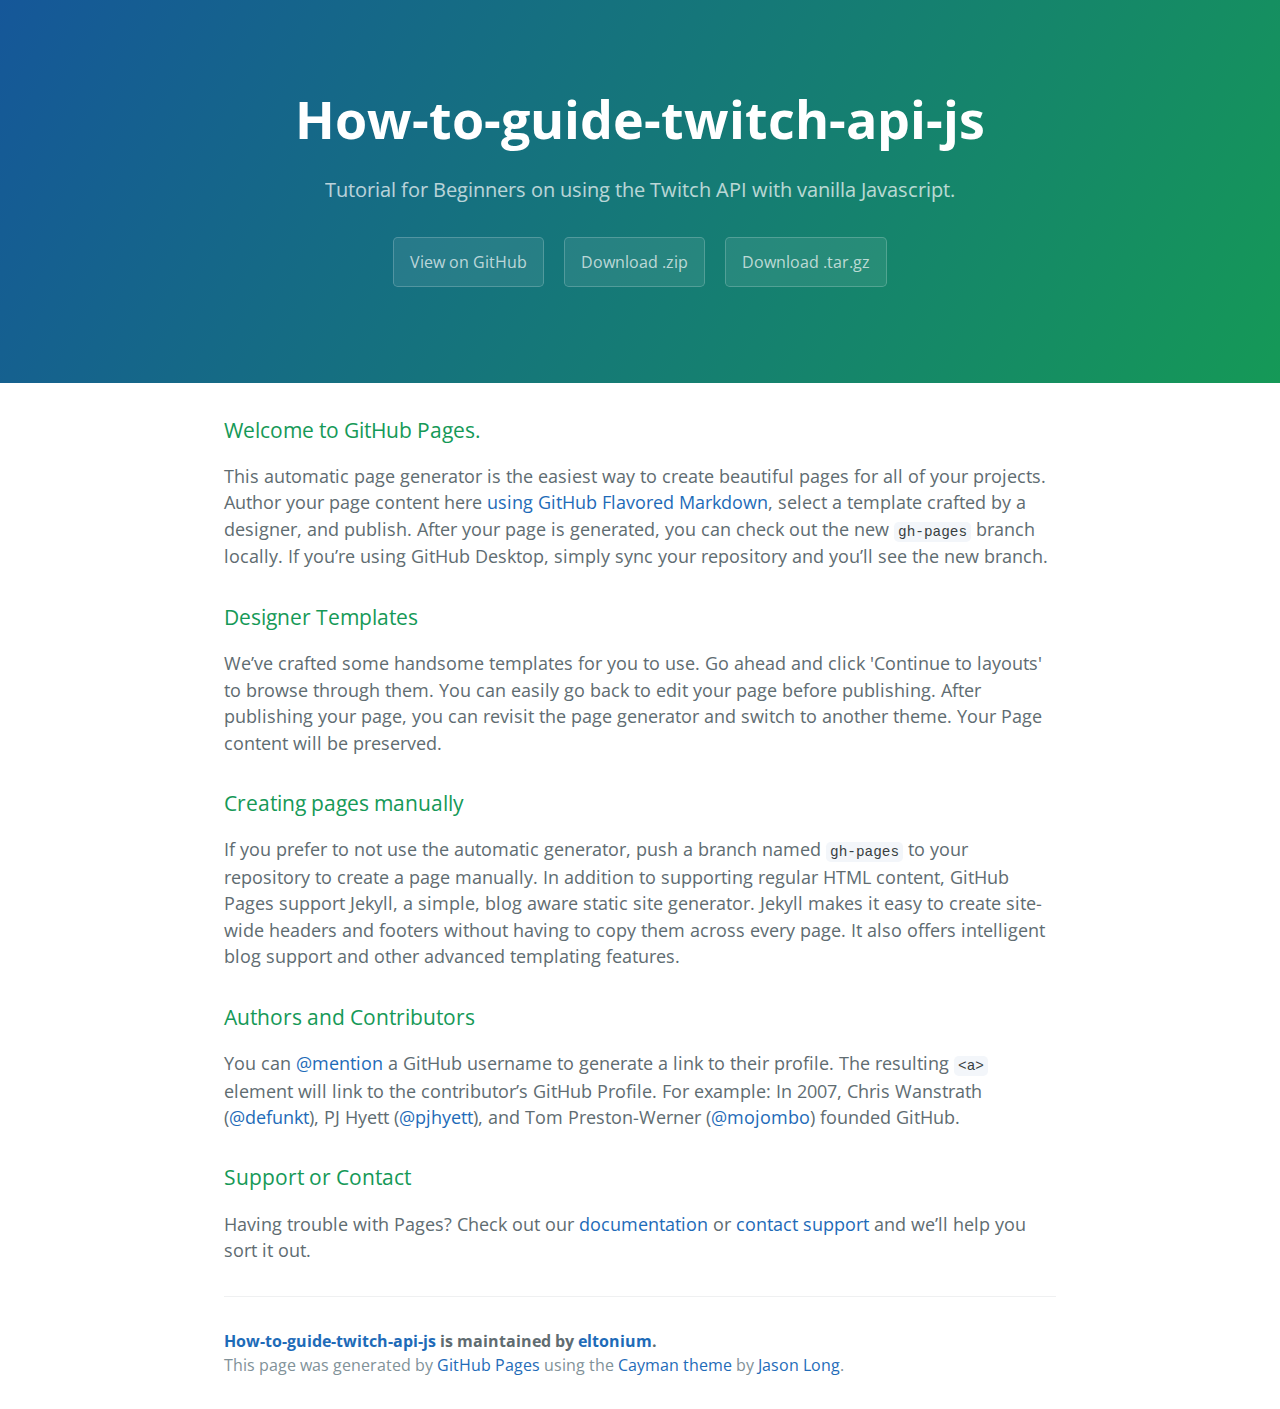
==== index.html @ daff8fc2 "Create gh-pages branch via GitHub" ====
<!DOCTYPE html>
<html lang="en-us">
  <head>
    <meta charset="UTF-8">
    <title>How-to-guide-twitch-api-js by eltonium</title>
    <meta name="viewport" content="width=device-width, initial-scale=1">
    <link rel="stylesheet" type="text/css" href="stylesheets/normalize.css" media="screen">
    <link href='https://fonts.googleapis.com/css?family=Open+Sans:400,700' rel='stylesheet' type='text/css'>
    <link rel="stylesheet" type="text/css" href="stylesheets/stylesheet.css" media="screen">
    <link rel="stylesheet" type="text/css" href="stylesheets/github-light.css" media="screen">
  </head>
  <body>
    <section class="page-header">
      <h1 class="project-name">How-to-guide-twitch-api-js</h1>
      <h2 class="project-tagline">Tutorial for Beginners on using the Twitch API with vanilla Javascript.</h2>
      <a href="https://github.com/eltonium/how-to-guide-twitch-api-js" class="btn">View on GitHub</a>
      <a href="https://github.com/eltonium/how-to-guide-twitch-api-js/zipball/master" class="btn">Download .zip</a>
      <a href="https://github.com/eltonium/how-to-guide-twitch-api-js/tarball/master" class="btn">Download .tar.gz</a>
    </section>

    <section class="main-content">
      <h3>
<a id="welcome-to-github-pages" class="anchor" href="#welcome-to-github-pages" aria-hidden="true"><span aria-hidden="true" class="octicon octicon-link"></span></a>Welcome to GitHub Pages.</h3>

<p>This automatic page generator is the easiest way to create beautiful pages for all of your projects. Author your page content here <a href="https://guides.github.com/features/mastering-markdown/">using GitHub Flavored Markdown</a>, select a template crafted by a designer, and publish. After your page is generated, you can check out the new <code>gh-pages</code> branch locally. If you’re using GitHub Desktop, simply sync your repository and you’ll see the new branch.</p>

<h3>
<a id="designer-templates" class="anchor" href="#designer-templates" aria-hidden="true"><span aria-hidden="true" class="octicon octicon-link"></span></a>Designer Templates</h3>

<p>We’ve crafted some handsome templates for you to use. Go ahead and click 'Continue to layouts' to browse through them. You can easily go back to edit your page before publishing. After publishing your page, you can revisit the page generator and switch to another theme. Your Page content will be preserved.</p>

<h3>
<a id="creating-pages-manually" class="anchor" href="#creating-pages-manually" aria-hidden="true"><span aria-hidden="true" class="octicon octicon-link"></span></a>Creating pages manually</h3>

<p>If you prefer to not use the automatic generator, push a branch named <code>gh-pages</code> to your repository to create a page manually. In addition to supporting regular HTML content, GitHub Pages support Jekyll, a simple, blog aware static site generator. Jekyll makes it easy to create site-wide headers and footers without having to copy them across every page. It also offers intelligent blog support and other advanced templating features.</p>

<h3>
<a id="authors-and-contributors" class="anchor" href="#authors-and-contributors" aria-hidden="true"><span aria-hidden="true" class="octicon octicon-link"></span></a>Authors and Contributors</h3>

<p>You can <a href="https://help.github.com/articles/basic-writing-and-formatting-syntax/#mentioning-users-and-teams" class="user-mention">@mention</a> a GitHub username to generate a link to their profile. The resulting <code>&lt;a&gt;</code> element will link to the contributor’s GitHub Profile. For example: In 2007, Chris Wanstrath (<a href="https://github.com/defunkt" class="user-mention">@defunkt</a>), PJ Hyett (<a href="https://github.com/pjhyett" class="user-mention">@pjhyett</a>), and Tom Preston-Werner (<a href="https://github.com/mojombo" class="user-mention">@mojombo</a>) founded GitHub.</p>

<h3>
<a id="support-or-contact" class="anchor" href="#support-or-contact" aria-hidden="true"><span aria-hidden="true" class="octicon octicon-link"></span></a>Support or Contact</h3>

<p>Having trouble with Pages? Check out our <a href="https://help.github.com/pages">documentation</a> or <a href="https://github.com/contact">contact support</a> and we’ll help you sort it out.</p>

      <footer class="site-footer">
        <span class="site-footer-owner"><a href="https://github.com/eltonium/how-to-guide-twitch-api-js">How-to-guide-twitch-api-js</a> is maintained by <a href="https://github.com/eltonium">eltonium</a>.</span>

        <span class="site-footer-credits">This page was generated by <a href="https://pages.github.com">GitHub Pages</a> using the <a href="https://github.com/jasonlong/cayman-theme">Cayman theme</a> by <a href="https://twitter.com/jasonlong">Jason Long</a>.</span>
      </footer>

    </section>

  
  </body>
</html>
---- stylesheets/stylesheet.css ----
* {
  box-sizing: border-box; }

body {
  padding: 0;
  margin: 0;
  font-family: "Open Sans", "Helvetica Neue", Helvetica, Arial, sans-serif;
  font-size: 16px;
  line-height: 1.5;
  color: #606c71; }

a {
  color: #1e6bb8;
  text-decoration: none; }
  a:hover {
    text-decoration: underline; }

.btn {
  display: inline-block;
  margin-bottom: 1rem;
  color: rgba(255, 255, 255, 0.7);
  background-color: rgba(255, 255, 255, 0.08);
  border-color: rgba(255, 255, 255, 0.2);
  border-style: solid;
  border-width: 1px;
  border-radius: 0.3rem;
  transition: color 0.2s, background-color 0.2s, border-color 0.2s; }
  .btn + .btn {
    margin-left: 1rem; }

.btn:hover {
  color: rgba(255, 255, 255, 0.8);
  text-decoration: none;
  background-color: rgba(255, 255, 255, 0.2);
  border-color: rgba(255, 255, 255, 0.3); }

@media screen and (min-width: 64em) {
  .btn {
    padding: 0.75rem 1rem; } }

@media screen and (min-width: 42em) and (max-width: 64em) {
  .btn {
    padding: 0.6rem 0.9rem;
    font-size: 0.9rem; } }

@media screen and (max-width: 42em) {
  .btn {
    display: block;
    width: 100%;
    padding: 0.75rem;
    font-size: 0.9rem; }
    .btn + .btn {
      margin-top: 1rem;
      margin-left: 0; } }

.page-header {
  color: #fff;
  text-align: center;
  background-color: #159957;
  background-image: linear-gradient(120deg, #155799, #159957); }

@media screen and (min-width: 64em) {
  .page-header {
    padding: 5rem 6rem; } }

@media screen and (min-width: 42em) and (max-width: 64em) {
  .page-header {
    padding: 3rem 4rem; } }

@media screen and (max-width: 42em) {
  .page-header {
    padding: 2rem 1rem; } }

.project-name {
  margin-top: 0;
  margin-bottom: 0.1rem; }

@media screen and (min-width: 64em) {
  .project-name {
    font-size: 3.25rem; } }

@media screen and (min-width: 42em) and (max-width: 64em) {
  .project-name {
    font-size: 2.25rem; } }

@media screen and (max-width: 42em) {
  .project-name {
    font-size: 1.75rem; } }

.project-tagline {
  margin-bottom: 2rem;
  font-weight: normal;
  opacity: 0.7; }

@media screen and (min-width: 64em) {
  .project-tagline {
    font-size: 1.25rem; } }

@media screen and (min-width: 42em) and (max-width: 64em) {
  .project-tagline {
    font-size: 1.15rem; } }

@media screen and (max-width: 42em) {
  .project-tagline {
    font-size: 1rem; } }

.main-content :first-child {
  margin-top: 0; }
.main-content img {
  max-width: 100%; }
.main-content h1, .main-content h2, .main-content h3, .main-content h4, .main-content h5, .main-content h6 {
  margin-top: 2rem;
  margin-bottom: 1rem;
  font-weight: normal;
  color: #159957; }
.main-content p {
  margin-bottom: 1em; }
.main-content code {
  padding: 2px 4px;
  font-family: Consolas, "Liberation Mono", Menlo, Courier, monospace;
  font-size: 0.9rem;
  color: #383e41;
  background-color: #f3f6fa;
  border-radius: 0.3rem; }
.main-content pre {
  padding: 0.8rem;
  margin-top: 0;
  margin-bottom: 1rem;
  font: 1rem Consolas, "Liberation Mono", Menlo, Courier, monospace;
  color: #567482;
  word-wrap: normal;
  background-color: #f3f6fa;
  border: solid 1px #dce6f0;
  border-radius: 0.3rem; }
  .main-content pre > code {
    padding: 0;
    margin: 0;
    font-size: 0.9rem;
    color: #567482;
    word-break: normal;
    white-space: pre;
    background: transparent;
    border: 0; }
.main-content .highlight {
  margin-bottom: 1rem; }
  .main-content .highlight pre {
    margin-bottom: 0;
    word-break: normal; }
.main-content .highlight pre, .main-content pre {
  padding: 0.8rem;
  overflow: auto;
  font-size: 0.9rem;
  line-height: 1.45;
  border-radius: 0.3rem; }
.main-content pre code, .main-content pre tt {
  display: inline;
  max-width: initial;
  padding: 0;
  margin: 0;
  overflow: initial;
  line-height: inherit;
  word-wrap: normal;
  background-color: transparent;
  border: 0; }
  .main-content pre code:before, .main-content pre code:after, .main-content pre tt:before, .main-content pre tt:after {
    content: normal; }
.main-content ul, .main-content ol {
  margin-top: 0; }
.main-content blockquote {
  padding: 0 1rem;
  margin-left: 0;
  color: #819198;
  border-left: 0.3rem solid #dce6f0; }
  .main-content blockquote > :first-child {
    margin-top: 0; }
  .main-content blockquote > :last-child {
    margin-bottom: 0; }
.main-content table {
  display: block;
  width: 100%;
  overflow: auto;
  word-break: normal;
  word-break: keep-all; }
  .main-content table th {
    font-weight: bold; }
  .main-content table th, .main-content table td {
    padding: 0.5rem 1rem;
    border: 1px solid #e9ebec; }
.main-content dl {
  padding: 0; }
  .main-content dl dt {
    padding: 0;
    margin-top: 1rem;
    font-size: 1rem;
    font-weight: bold; }
  .main-content dl dd {
    padding: 0;
    margin-bottom: 1rem; }
.main-content hr {
  height: 2px;
  padding: 0;
  margin: 1rem 0;
  background-color: #eff0f1;
  border: 0; }

@media screen and (min-width: 64em) {
  .main-content {
    max-width: 64rem;
    padding: 2rem 6rem;
    margin: 0 auto;
    font-size: 1.1rem; } }

@media screen and (min-width: 42em) and (max-width: 64em) {
  .main-content {
    padding: 2rem 4rem;
    font-size: 1.1rem; } }

@media screen and (max-width: 42em) {
  .main-content {
    padding: 2rem 1rem;
    font-size: 1rem; } }

.site-footer {
  padding-top: 2rem;
  margin-top: 2rem;
  border-top: solid 1px #eff0f1; }

.site-footer-owner {
  display: block;
  font-weight: bold; }

.site-footer-credits {
  color: #819198; }

@media screen and (min-width: 64em) {
  .site-footer {
    font-size: 1rem; } }

@media screen and (min-width: 42em) and (max-width: 64em) {
  .site-footer {
    font-size: 1rem; } }

@media screen and (max-width: 42em) {
  .site-footer {
    font-size: 0.9rem; } }
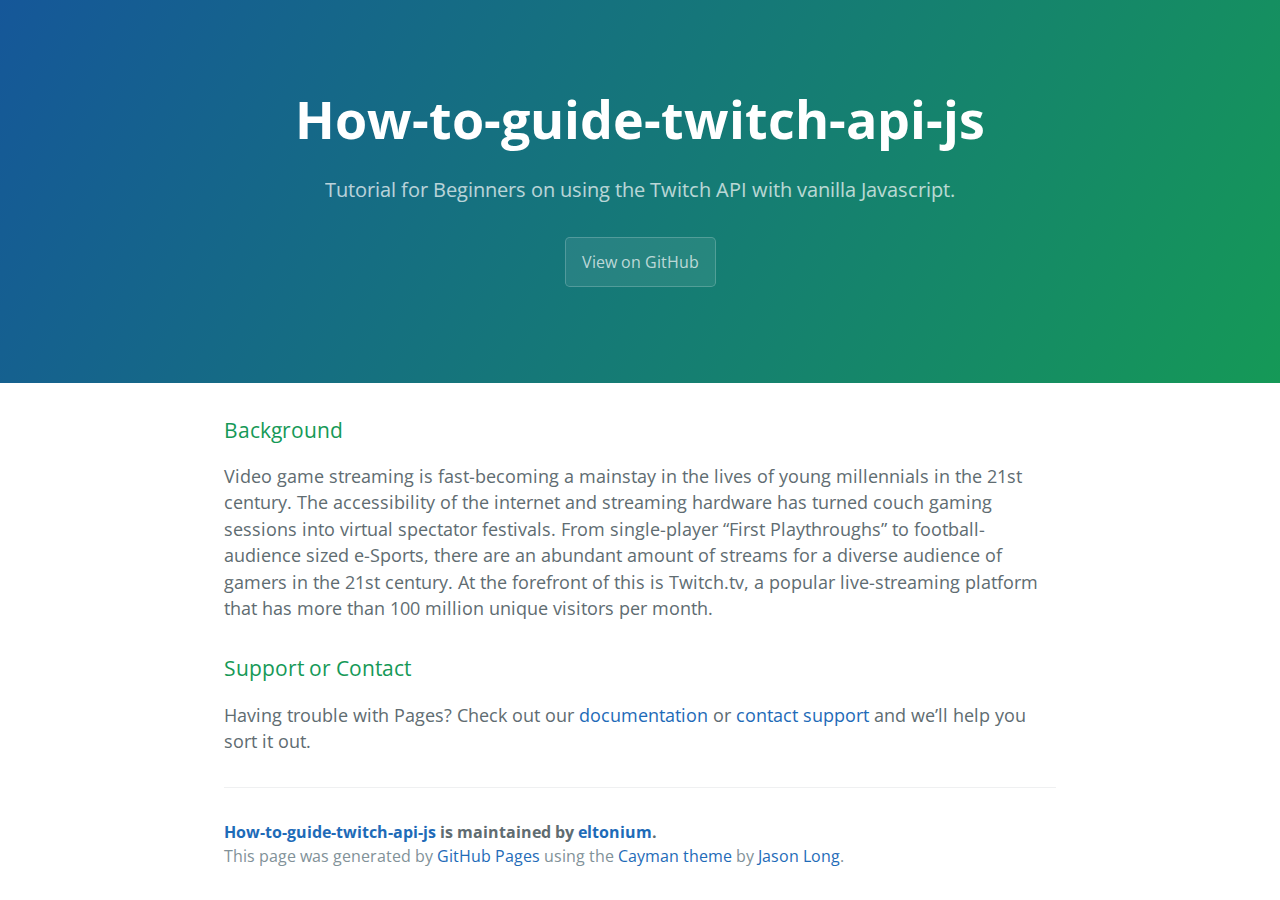
==== commit 1058f55e: "Update index page" ====
--- a/index.html
+++ b/index.html
@@ -1,6 +1,7 @@
 <!DOCTYPE html>
 <html lang="en-us">
-  <head>
+
+<head>
     <meta charset="UTF-8">
     <title>How-to-guide-twitch-api-js by eltonium</title>
     <meta name="viewport" content="width=device-width, initial-scale=1">
@@ -8,50 +9,37 @@
     <link href='https://fonts.googleapis.com/css?family=Open+Sans:400,700' rel='stylesheet' type='text/css'>
     <link rel="stylesheet" type="text/css" href="stylesheets/stylesheet.css" media="screen">
     <link rel="stylesheet" type="text/css" href="stylesheets/github-light.css" media="screen">
-  </head>
-  <body>
+</head>
+
+<body>
     <section class="page-header">
-      <h1 class="project-name">How-to-guide-twitch-api-js</h1>
-      <h2 class="project-tagline">Tutorial for Beginners on using the Twitch API with vanilla Javascript.</h2>
-      <a href="https://github.com/eltonium/how-to-guide-twitch-api-js" class="btn">View on GitHub</a>
-      <a href="https://github.com/eltonium/how-to-guide-twitch-api-js/zipball/master" class="btn">Download .zip</a>
-      <a href="https://github.com/eltonium/how-to-guide-twitch-api-js/tarball/master" class="btn">Download .tar.gz</a>
+        <h1 class="project-name">How-to-guide-twitch-api-js</h1>
+        <h2 class="project-tagline">Tutorial for Beginners on using the Twitch API with vanilla Javascript.</h2>
+        <a href="https://github.com/eltonium/how-to-guide-twitch-api-js" class="btn">View on GitHub</a>
+
     </section>
 
     <section class="main-content">
-      <h3>
-<a id="welcome-to-github-pages" class="anchor" href="#welcome-to-github-pages" aria-hidden="true"><span aria-hidden="true" class="octicon octicon-link"></span></a>Welcome to GitHub Pages.</h3>
+        <h3>
+<a id="intro-page" class="anchor" href="#intro-page" aria-hidden="true"><span aria-hidden="true" class="octicon octicon-link"></span></a>Background</h3>
 
-<p>This automatic page generator is the easiest way to create beautiful pages for all of your projects. Author your page content here <a href="https://guides.github.com/features/mastering-markdown/">using GitHub Flavored Markdown</a>, select a template crafted by a designer, and publish. After your page is generated, you can check out the new <code>gh-pages</code> branch locally. If you’re using GitHub Desktop, simply sync your repository and you’ll see the new branch.</p>
-
-<h3>
-<a id="designer-templates" class="anchor" href="#designer-templates" aria-hidden="true"><span aria-hidden="true" class="octicon octicon-link"></span></a>Designer Templates</h3>
-
-<p>We’ve crafted some handsome templates for you to use. Go ahead and click 'Continue to layouts' to browse through them. You can easily go back to edit your page before publishing. After publishing your page, you can revisit the page generator and switch to another theme. Your Page content will be preserved.</p>
-
-<h3>
-<a id="creating-pages-manually" class="anchor" href="#creating-pages-manually" aria-hidden="true"><span aria-hidden="true" class="octicon octicon-link"></span></a>Creating pages manually</h3>
-
-<p>If you prefer to not use the automatic generator, push a branch named <code>gh-pages</code> to your repository to create a page manually. In addition to supporting regular HTML content, GitHub Pages support Jekyll, a simple, blog aware static site generator. Jekyll makes it easy to create site-wide headers and footers without having to copy them across every page. It also offers intelligent blog support and other advanced templating features.</p>
-
-<h3>
-<a id="authors-and-contributors" class="anchor" href="#authors-and-contributors" aria-hidden="true"><span aria-hidden="true" class="octicon octicon-link"></span></a>Authors and Contributors</h3>
-
-<p>You can <a href="https://help.github.com/articles/basic-writing-and-formatting-syntax/#mentioning-users-and-teams" class="user-mention">@mention</a> a GitHub username to generate a link to their profile. The resulting <code>&lt;a&gt;</code> element will link to the contributor’s GitHub Profile. For example: In 2007, Chris Wanstrath (<a href="https://github.com/defunkt" class="user-mention">@defunkt</a>), PJ Hyett (<a href="https://github.com/pjhyett" class="user-mention">@pjhyett</a>), and Tom Preston-Werner (<a href="https://github.com/mojombo" class="user-mention">@mojombo</a>) founded GitHub.</p>
-
-<h3>
+        <p>Video game streaming is fast-becoming a mainstay in the lives of young millennials in the 21st century. The accessibility of the internet and streaming hardware has turned couch gaming sessions into virtual spectator festivals. From single-player “First Playthroughs” to football-audience sized e-Sports, there are an abundant amount of streams for a diverse audience of gamers in the 21st century. At the forefront of this is Twitch.tv, a popular live-streaming platform that has more than 100 million unique visitors per month.
+        </p>
+        
+        <h3>
 <a id="support-or-contact" class="anchor" href="#support-or-contact" aria-hidden="true"><span aria-hidden="true" class="octicon octicon-link"></span></a>Support or Contact</h3>
 
-<p>Having trouble with Pages? Check out our <a href="https://help.github.com/pages">documentation</a> or <a href="https://github.com/contact">contact support</a> and we’ll help you sort it out.</p>
+        <p>Having trouble with Pages? Check out our <a href="https://help.github.com/pages">documentation</a> or <a href="https://github.com/contact">contact support</a> and we’ll help you sort it out.</p>
 
-      <footer class="site-footer">
-        <span class="site-footer-owner"><a href="https://github.com/eltonium/how-to-guide-twitch-api-js">How-to-guide-twitch-api-js</a> is maintained by <a href="https://github.com/eltonium">eltonium</a>.</span>
+        <footer class="site-footer">
+            <span class="site-footer-owner"><a href="https://github.com/eltonium/how-to-guide-twitch-api-js">How-to-guide-twitch-api-js</a> is maintained by <a href="https://github.com/eltonium">eltonium</a>.</span>
 
-        <span class="site-footer-credits">This page was generated by <a href="https://pages.github.com">GitHub Pages</a> using the <a href="https://github.com/jasonlong/cayman-theme">Cayman theme</a> by <a href="https://twitter.com/jasonlong">Jason Long</a>.</span>
-      </footer>
+            <span class="site-footer-credits">This page was generated by <a href="https://pages.github.com">GitHub Pages</a> using the <a href="https://github.com/jasonlong/cayman-theme">Cayman theme</a> by <a href="https://twitter.com/jasonlong">Jason Long</a>.</span>
+        </footer>
 
     </section>
 
-  
-  </body>
+
+</body>
+
 </html>
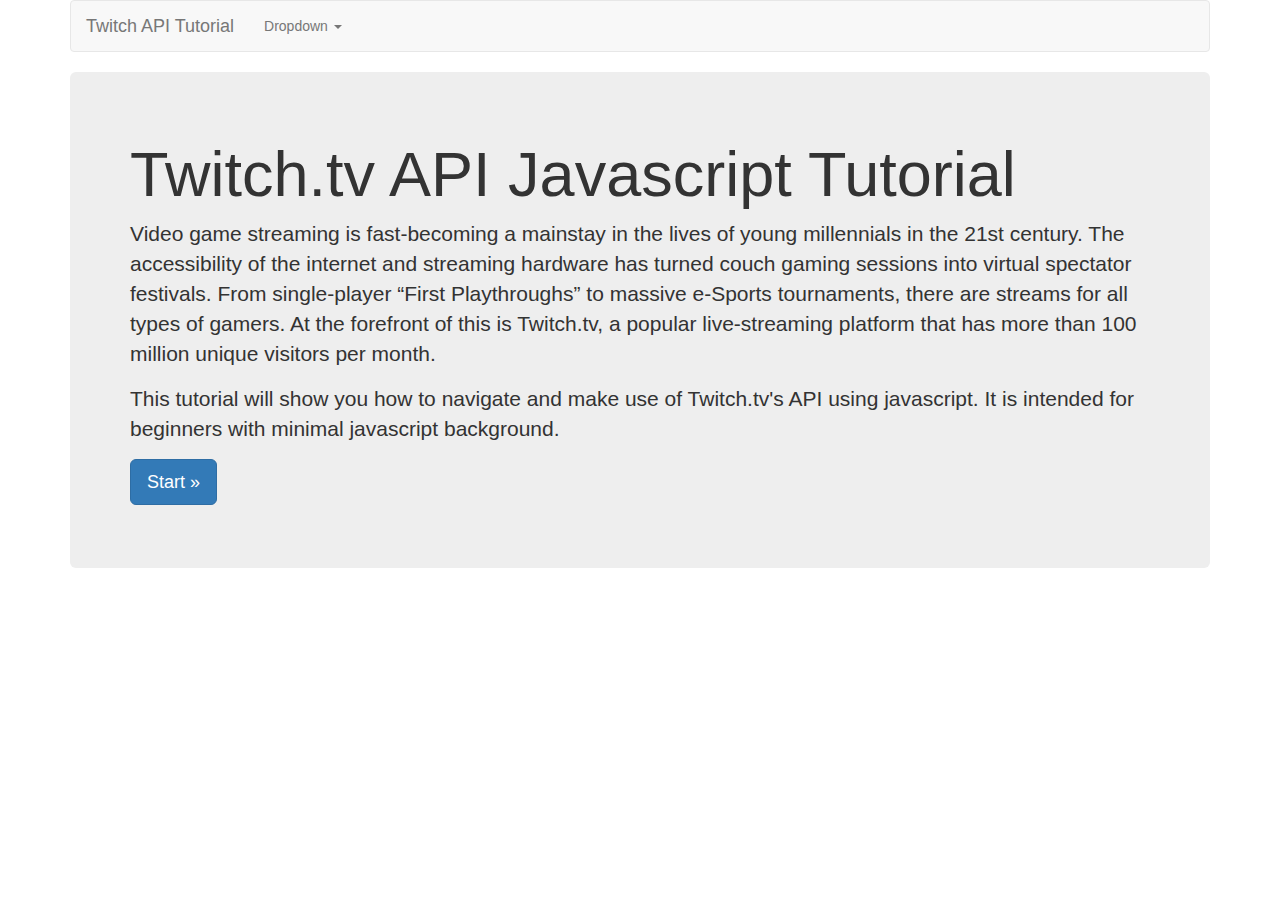
==== commit c06c2c66: "Delete irrelevant files" ====
--- a/index.html
+++ b/index.html
@@ -1,45 +1,93 @@
+
 <!DOCTYPE html>
-<html lang="en-us">
+<html lang="en">
+  <head>
+    <meta charset="utf-8">
+    <meta http-equiv="X-UA-Compatible" content="IE=edge">
+    <meta name="viewport" content="width=device-width, initial-scale=1">
+    <!-- The above 3 meta tags *must* come first in the head; any other head content must come *after* these tags -->
+    <meta name="description" content="">
+    <meta name="author" content="">
+    <link rel="icon" href="../../favicon.ico">
 
-<head>
-    <meta charset="UTF-8">
-    <title>How-to-guide-twitch-api-js by eltonium</title>
-    <meta name="viewport" content="width=device-width, initial-scale=1">
-    <link rel="stylesheet" type="text/css" href="stylesheets/normalize.css" media="screen">
-    <link href='https://fonts.googleapis.com/css?family=Open+Sans:400,700' rel='stylesheet' type='text/css'>
-    <link rel="stylesheet" type="text/css" href="stylesheets/stylesheet.css" media="screen">
-    <link rel="stylesheet" type="text/css" href="stylesheets/github-light.css" media="screen">
-</head>
+    <title>Navbar Template for Bootstrap</title>
 
-<body>
-    <section class="page-header">
-        <h1 class="project-name">How-to-guide-twitch-api-js</h1>
-        <h2 class="project-tagline">Tutorial for Beginners on using the Twitch API with vanilla Javascript.</h2>
-        <a href="https://github.com/eltonium/how-to-guide-twitch-api-js" class="btn">View on GitHub</a>
+    <!-- Bootstrap core CSS -->
+    <link href="css/bootstrap.min.css" rel="stylesheet">
 
-    </section>
+    <!-- IE10 viewport hack for Surface/desktop Windows 8 bug -->
+    <link href="css/ie10-viewport-bug-workaround.css" rel="stylesheet">
 
-    <section class="main-content">
-        <h3>
-<a id="intro-page" class="anchor" href="#intro-page" aria-hidden="true"><span aria-hidden="true" class="octicon octicon-link"></span></a>Background</h3>
+    <!-- Custom styles for this template -->
+    <link href="navbar.css" rel="stylesheet">
 
-        <p>Video game streaming is fast-becoming a mainstay in the lives of young millennials in the 21st century. The accessibility of the internet and streaming hardware has turned couch gaming sessions into virtual spectator festivals. From single-player “First Playthroughs” to football-audience sized e-Sports, there are an abundant amount of streams for a diverse audience of gamers in the 21st century. At the forefront of this is Twitch.tv, a popular live-streaming platform that has more than 100 million unique visitors per month.
+    <!-- Just for debugging purposes. Don't actually copy these 2 lines! -->
+    <!--[if lt IE 9]><script src="../../assets/js/ie8-responsive-file-warning.js"></script><![endif]-->
+    <script src="js/ie-emulation-modes-warning.js"></script>
+
+    <!-- HTML5 shim and Respond.js for IE8 support of HTML5 elements and media queries -->
+    <!--[if lt IE 9]>
+      <script src="https://oss.maxcdn.com/html5shiv/3.7.2/html5shiv.min.js"></script>
+      <script src="https://oss.maxcdn.com/respond/1.4.2/respond.min.js"></script>
+    <![endif]-->
+  </head>
+
+  <body>
+
+    <div class="container">
+
+      <!-- Static navbar -->
+      <nav class="navbar navbar-default">
+        <div class="container-fluid">
+          <div class="navbar-header">
+            <button type="button" class="navbar-toggle collapsed" data-toggle="collapse" data-target="#navbar" aria-expanded="false" aria-controls="navbar">
+              <span class="sr-only">Toggle navigation</span>
+              <span class="icon-bar"></span>
+              <span class="icon-bar"></span>
+              <span class="icon-bar"></span>
+            </button>
+            <a class="navbar-brand" href="index.html">Twitch API Tutorial</a>
+          </div>
+          <div id="navbar" class="navbar-collapse collapse">
+            <ul class="nav navbar-nav">
+              <li class="dropdown">
+                <a href="#" class="dropdown-toggle" data-toggle="dropdown" role="button" aria-haspopup="true" aria-expanded="false">Dropdown <span class="caret"></span></a>
+                <ul class="dropdown-menu">
+                  <li class="dropdown-header">Navigating the Twitch API</li>
+                  <li><a href="background.html">A Few Words on API</a></li>
+                  <li><a href="twitch-client-id.html">Twitch Client ID</a></li>
+                  <li><a href="http-requests.html">HTTP Requests</a></li>
+                  <li role="separator" class="divider"></li>
+                  <li class="dropdown-header">Embedding Video</li>
+                  <li><a href="#">Separated link</a></li>
+                  <li><a href="#">One more separated link</a></li>
+                </ul>
+              </li>
+            </ul>
+          </div><!--/.nav-collapse -->
+        </div><!--/.container-fluid -->
+      </nav>
+
+      <!-- Main component for a primary marketing message or call to action -->
+      <div class="jumbotron">
+        <h1>Twitch.tv API Javascript Tutorial</h1>
+        <p>Video game streaming is fast-becoming a mainstay in the lives of young millennials in the 21st century. The accessibility of the internet and streaming hardware has turned couch gaming sessions into virtual spectator festivals. From single-player “First Playthroughs” to massive e-Sports tournaments, there are streams for all types of gamers. At the forefront of this is Twitch.tv, a popular live-streaming platform that has more than 100 million unique visitors per month.</p>
+        <p>This tutorial will show you how to navigate and make use of Twitch.tv's API using javascript. It is intended for beginners with minimal javascript background.
+
+        <p>
+          <a class="btn btn-lg btn-primary" href="background.html" role="button">Start &raquo;</a>
         </p>
-        
-        <h3>
-<a id="support-or-contact" class="anchor" href="#support-or-contact" aria-hidden="true"><span aria-hidden="true" class="octicon octicon-link"></span></a>Support or Contact</h3>
+      </div>
 
-        <p>Having trouble with Pages? Check out our <a href="https://help.github.com/pages">documentation</a> or <a href="https://github.com/contact">contact support</a> and we’ll help you sort it out.</p>
+    </div> <!-- /container -->
 
-        <footer class="site-footer">
-            <span class="site-footer-owner"><a href="https://github.com/eltonium/how-to-guide-twitch-api-js">How-to-guide-twitch-api-js</a> is maintained by <a href="https://github.com/eltonium">eltonium</a>.</span>
-
-            <span class="site-footer-credits">This page was generated by <a href="https://pages.github.com">GitHub Pages</a> using the <a href="https://github.com/jasonlong/cayman-theme">Cayman theme</a> by <a href="https://twitter.com/jasonlong">Jason Long</a>.</span>
-        </footer>
-
-    </section>
-
-
-</body>
-
+    <!-- Bootstrap core JavaScript
+    ================================================== -->
+    <!-- Placed at the end of the document so the pages load faster -->
+    <script src="https://ajax.googleapis.com/ajax/libs/jquery/1.11.3/jquery.min.js"></script>
+    <script>window.jQuery || document.write('<script src="jquery.min.js"><\/script>')</script>
+    <script src="js/bootstrap.min.js"></script>
+    <!-- IE10 viewport hack for Surface/desktop Windows 8 bug -->
+    <script src="js/ie10-viewport-bug-workaround.js"></script>
+  </body>
 </html>
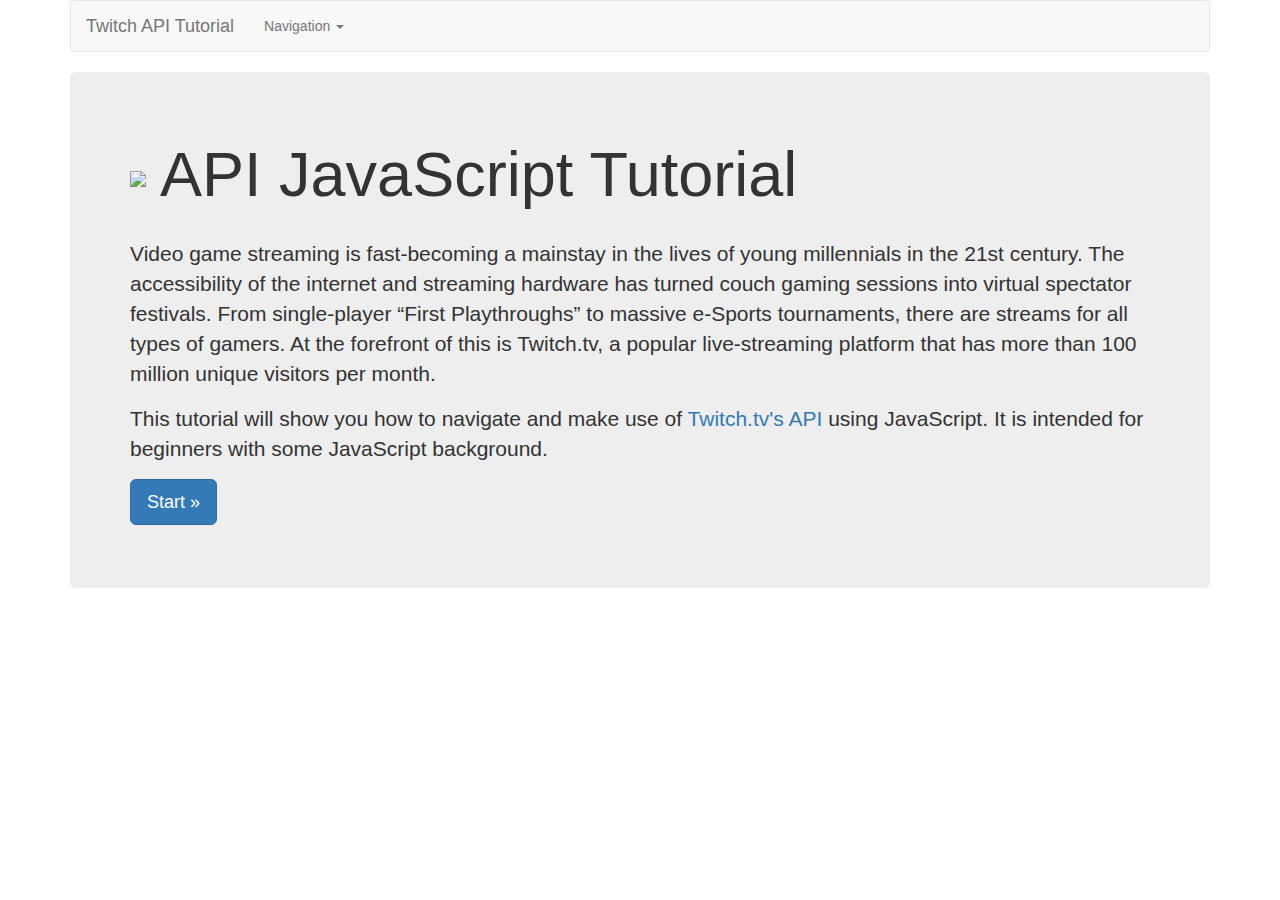
==== commit 04778dbc: "Update index page" ====
--- a/index.html
+++ b/index.html
@@ -1,93 +1,87 @@
-
 <!DOCTYPE html>
 <html lang="en">
-  <head>
+
+<head>
     <meta charset="utf-8">
     <meta http-equiv="X-UA-Compatible" content="IE=edge">
     <meta name="viewport" content="width=device-width, initial-scale=1">
     <!-- The above 3 meta tags *must* come first in the head; any other head content must come *after* these tags -->
     <meta name="description" content="">
     <meta name="author" content="">
-    <link rel="icon" href="../../favicon.ico">
 
-    <title>Navbar Template for Bootstrap</title>
+    <title>Twitch API JS Tutorial</title>
 
     <!-- Bootstrap core CSS -->
-    <link href="css/bootstrap.min.css" rel="stylesheet">
-
-    <!-- IE10 viewport hack for Surface/desktop Windows 8 bug -->
-    <link href="css/ie10-viewport-bug-workaround.css" rel="stylesheet">
-
-    <!-- Custom styles for this template -->
-    <link href="navbar.css" rel="stylesheet">
-
-    <!-- Just for debugging purposes. Don't actually copy these 2 lines! -->
-    <!--[if lt IE 9]><script src="../../assets/js/ie8-responsive-file-warning.js"></script><![endif]-->
-    <script src="js/ie-emulation-modes-warning.js"></script>
+    <link href="css/bootstrap.css" rel="stylesheet">
 
     <!-- HTML5 shim and Respond.js for IE8 support of HTML5 elements and media queries -->
     <!--[if lt IE 9]>
       <script src="https://oss.maxcdn.com/html5shiv/3.7.2/html5shiv.min.js"></script>
       <script src="https://oss.maxcdn.com/respond/1.4.2/respond.min.js"></script>
     <![endif]-->
-  </head>
+</head>
 
-  <body>
+<body>
 
     <div class="container">
 
-      <!-- Static navbar -->
-      <nav class="navbar navbar-default">
-        <div class="container-fluid">
-          <div class="navbar-header">
-            <button type="button" class="navbar-toggle collapsed" data-toggle="collapse" data-target="#navbar" aria-expanded="false" aria-controls="navbar">
-              <span class="sr-only">Toggle navigation</span>
-              <span class="icon-bar"></span>
-              <span class="icon-bar"></span>
-              <span class="icon-bar"></span>
-            </button>
-            <a class="navbar-brand" href="index.html">Twitch API Tutorial</a>
-          </div>
-          <div id="navbar" class="navbar-collapse collapse">
-            <ul class="nav navbar-nav">
-              <li class="dropdown">
-                <a href="#" class="dropdown-toggle" data-toggle="dropdown" role="button" aria-haspopup="true" aria-expanded="false">Dropdown <span class="caret"></span></a>
-                <ul class="dropdown-menu">
-                  <li class="dropdown-header">Navigating the Twitch API</li>
-                  <li><a href="background.html">A Few Words on API</a></li>
-                  <li><a href="twitch-client-id.html">Twitch Client ID</a></li>
-                  <li><a href="http-requests.html">HTTP Requests</a></li>
-                  <li role="separator" class="divider"></li>
-                  <li class="dropdown-header">Embedding Video</li>
-                  <li><a href="#">Separated link</a></li>
-                  <li><a href="#">One more separated link</a></li>
-                </ul>
-              </li>
-            </ul>
-          </div><!--/.nav-collapse -->
-        </div><!--/.container-fluid -->
-      </nav>
+        <!-- Static navbar -->
+        <nav class="navbar navbar-default">
+            <div class="container-fluid">
+                <div class="navbar-header">
+                    <button type="button" class="navbar-toggle collapsed" data-toggle="collapse" data-target="#navbar" aria-expanded="false" aria-controls="navbar">
+                        <span class="sr-only">Toggle navigation</span>
+                        <span class="icon-bar"></span>
+                        <span class="icon-bar"></span>
+                        <span class="icon-bar"></span>
+                    </button>
+                    <a class="navbar-brand" href="index.html">Twitch API Tutorial</a>
+                </div>
+                <div id="navbar" class="navbar-collapse collapse">
+                    <ul class="nav navbar-nav">
+                        <li class="dropdown">
+                            <a href="#" class="dropdown-toggle" data-toggle="dropdown" role="button" aria-haspopup="true" aria-expanded="false">Navigation <span class="caret"></span></a>
+                            <ul class="dropdown-menu">
+                                <li><a href="preview-page.html">The Application</a></li>
+                                <li><a href="twitch-client-id.html">Twitch Client-ID</a></li>
+                                <li><a href="http-requests.html">HTTP Requests</a></li>
+                                <li><a href="twitch-api-docs.html">Twitch API Documentation</a></li>
+                                <li><a href="json-response.html">JSON Response</a></li>
+                                <li><a href="embed-preview.html">Embedding Previews</a></li>
+                                <li><a href="final-page.html">Final Words</a></li>
+                            </ul>
+                        </li>
+                    </ul>
+                </div>
+                <!--/.nav-collapse -->
+            </div>
+            <!--/.container-fluid -->
+        </nav>
 
-      <!-- Main component for a primary marketing message or call to action -->
-      <div class="jumbotron">
-        <h1>Twitch.tv API Javascript Tutorial</h1>
-        <p>Video game streaming is fast-becoming a mainstay in the lives of young millennials in the 21st century. The accessibility of the internet and streaming hardware has turned couch gaming sessions into virtual spectator festivals. From single-player “First Playthroughs” to massive e-Sports tournaments, there are streams for all types of gamers. At the forefront of this is Twitch.tv, a popular live-streaming platform that has more than 100 million unique visitors per month.</p>
-        <p>This tutorial will show you how to navigate and make use of Twitch.tv's API using javascript. It is intended for beginners with minimal javascript background.
+        <!-- Main component for a primary marketing message or call to action -->
+        <div class="jumbotron">
+            <h1><a href="https://twitch.tv"><img class="indexPage" src="images/Twitch_BlackLogoURL.png"></a> API JavaScript Tutorial</h1>
+            <br/>
+            <p>Video game streaming is fast-becoming a mainstay in the lives of young millennials in the 21st century. The accessibility of the internet and streaming hardware has turned couch gaming sessions into virtual spectator festivals. From single-player
+                “First Playthroughs” to massive e-Sports tournaments, there are streams for all types of gamers. At the forefront of this is Twitch.tv, a popular live-streaming platform that has more than 100 million unique visitors per month.</p>
+            <p>This tutorial will show you how to navigate and make use of <a href="https://github.com/justintv/Twitch-API">Twitch.tv's API</a> using JavaScript. It is intended for beginners with some JavaScript background.
 
-        <p>
-          <a class="btn btn-lg btn-primary" href="background.html" role="button">Start &raquo;</a>
-        </p>
-      </div>
+                <p>
+                    <a class="btn btn-lg btn-primary" href="preview-page.html" role="button">Start &raquo;</a>
+                </p>
+        </div>
 
-    </div> <!-- /container -->
+    </div>
+    <!-- /container -->
 
     <!-- Bootstrap core JavaScript
     ================================================== -->
     <!-- Placed at the end of the document so the pages load faster -->
     <script src="https://ajax.googleapis.com/ajax/libs/jquery/1.11.3/jquery.min.js"></script>
-    <script>window.jQuery || document.write('<script src="jquery.min.js"><\/script>')</script>
+    <script>
+        window.jQuery || document.write('<script src="jquery.min.js"><\/script>')
+    </script>
     <script src="js/bootstrap.min.js"></script>
-    <!-- IE10 viewport hack for Surface/desktop Windows 8 bug -->
-    <script src="js/ie10-viewport-bug-workaround.js"></script>
-  </body>
+</body>
+
 </html>
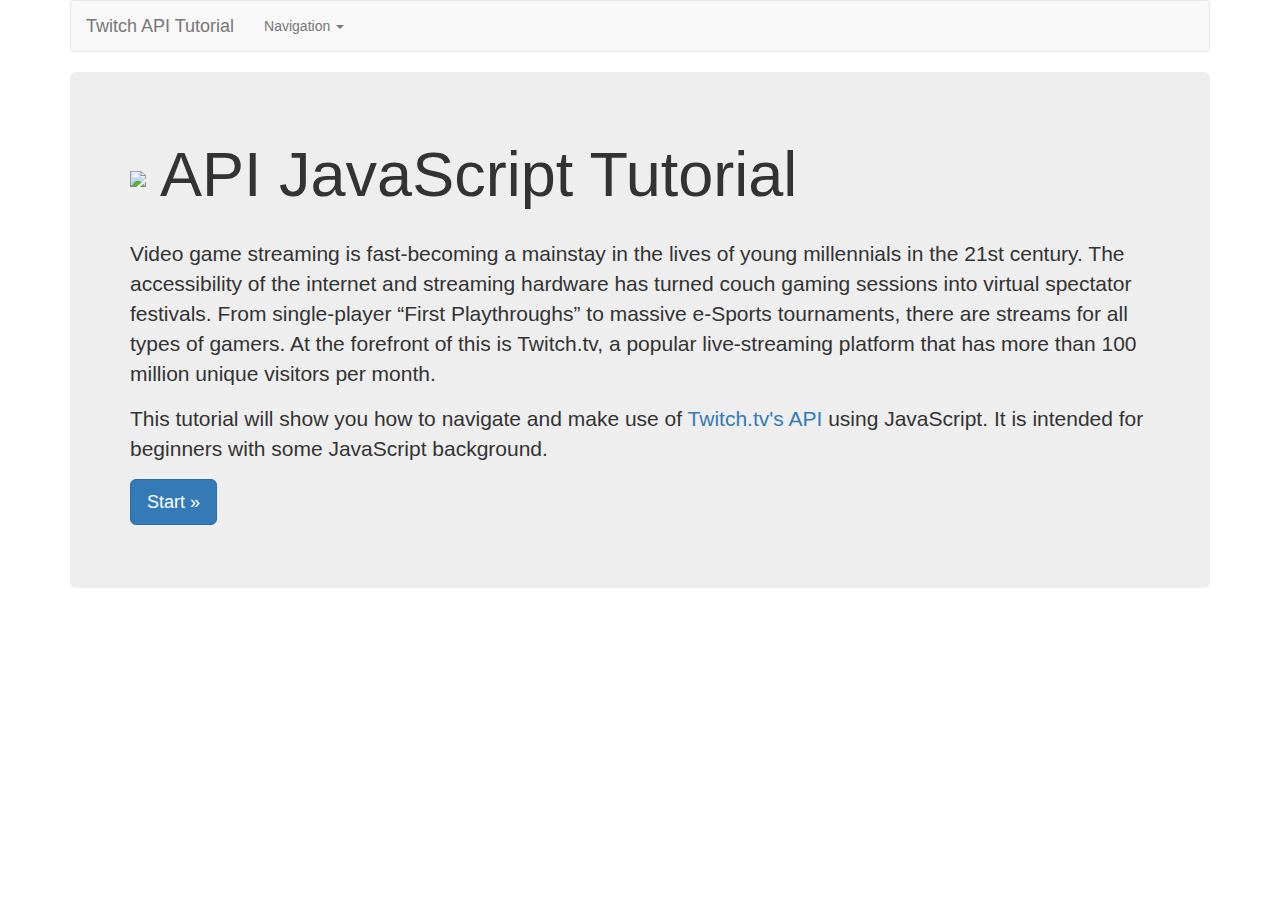
==== commit 7f68c382: "Fix link" ====
--- a/index.html
+++ b/index.html
@@ -35,7 +35,7 @@
                         <span class="icon-bar"></span>
                         <span class="icon-bar"></span>
                     </button>
-                    <a class="navbar-brand" href="index.html">Twitch API Tutorial</a>
+                    <a class="navbar-brand" href="/how-to-guide-twitch-api-js">Twitch API Tutorial</a>
                 </div>
                 <div id="navbar" class="navbar-collapse collapse">
                     <ul class="nav navbar-nav">
